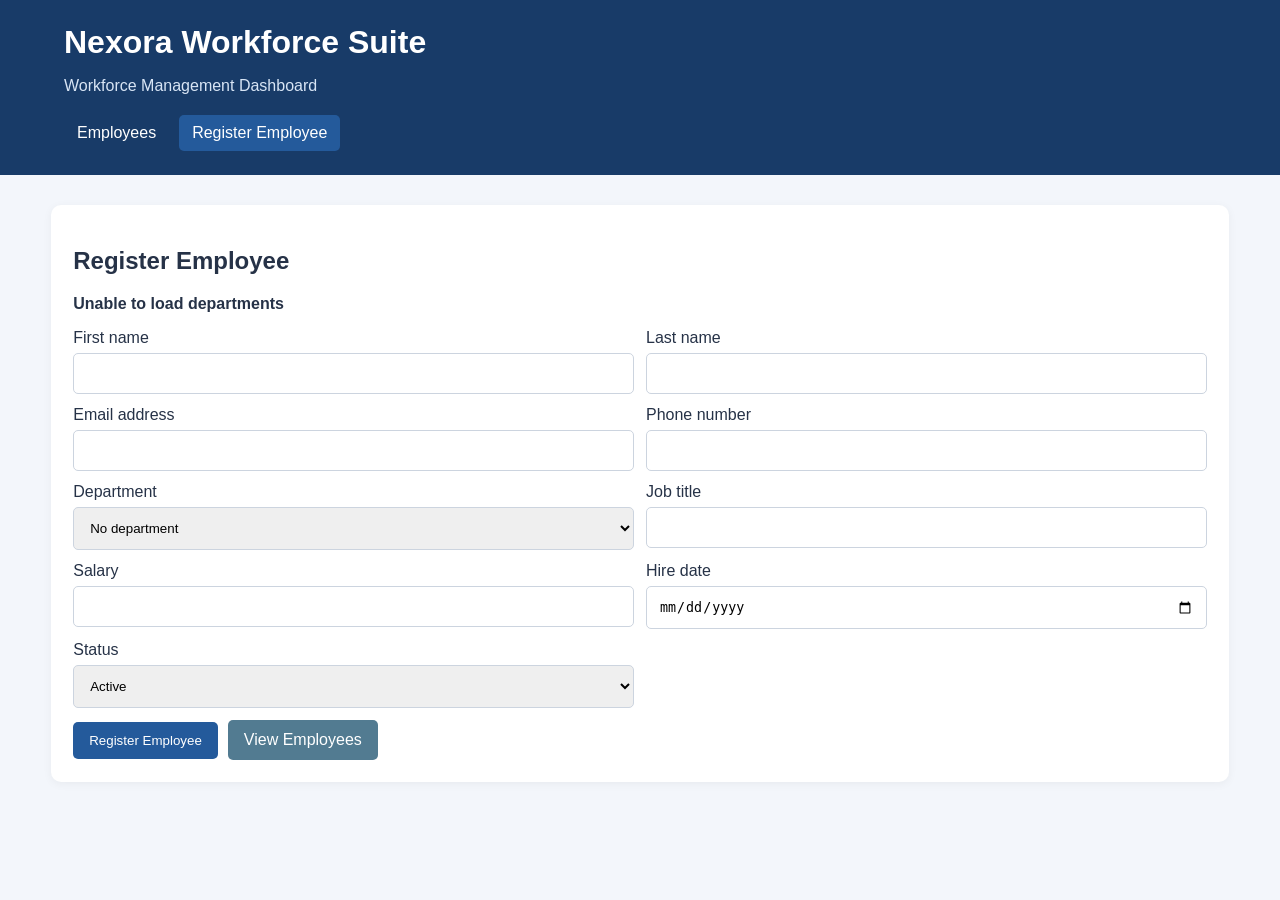
==== nexora-workforce-suite/src/main/resources/static/employee-registration.html @ 06db4645 "project update" ====
<!DOCTYPE html>
<html lang="en">
<head>
    <meta charset="UTF-8">
    <meta name="viewport" content="width=device-width, initial-scale=1.0">
    <title>Register Employee | Nexora Workforce Suite</title>
    <link rel="stylesheet" href="style.css">
</head>
<body>

<header>
    <h1>Nexora Workforce Suite</h1>
    <p>Workforce Management Dashboard</p>
    <nav aria-label="Main navigation">
        <a href="index.html">Employees</a>
        <a href="employee-registration.html" aria-current="page">Register Employee</a>
    </nav>
</header>

<main>
    <section class="form-section">
        <h2 id="formTitle">Register Employee</h2>
        <p id="message" role="status" aria-live="polite"></p>

        <form id="employeeForm">
            <input type="hidden" id="employeeId">

            <div class="form-field">
                <label for="firstName">First name</label>
                <input type="text" id="firstName" autocomplete="given-name" required>
            </div>

            <div class="form-field">
                <label for="lastName">Last name</label>
                <input type="text" id="lastName" autocomplete="family-name" required>
            </div>

            <div class="form-field">
                <label for="email">Email address</label>
                <input type="email" id="email" autocomplete="email" required>
            </div>

            <div class="form-field">
                <label for="phone">Phone number</label>
                <input type="tel" id="phone" autocomplete="tel">
            </div>

            <div class="form-field">
                <label for="department">Department</label>
                <select id="department">
                    <option value="">No department</option>
                </select>
            </div>

            <div class="form-field">
                <label for="jobTitle">Job title</label>
                <input type="text" id="jobTitle">
            </div>

            <div class="form-field">
                <label for="salary">Salary</label>
                <input type="number" id="salary" min="0" step="0.01">
            </div>

            <div class="form-field">
                <label for="hireDate">Hire date</label>
                <input type="date" id="hireDate">
            </div>

            <div class="form-field">
                <label for="status">Status</label>
                <select id="status">
                    <option value="ACTIVE">Active</option>
                    <option value="INACTIVE">Inactive</option>
                </select>
            </div>

            <div class="form-actions">
                <button type="submit" id="submitButton">Register Employee</button>
                <button type="button" id="cancelButton" hidden>Cancel</button>
                <a class="button secondary-button" href="index.html">View Employees</a>
            </div>
        </form>
    </section>
</main>

<script src="script.js"></script>
</body>
</html>
---- nexora-workforce-suite/src/main/resources/static/style.css ----
* {
    box-sizing: border-box;
}

body {
    margin: 0;
    font-family: Arial, sans-serif;
    background: #f3f6fb;
    color: #263247;
}

header {
    background: #183b68;
    color: white;
    padding: 24px 5%;
}

header h1 {
    margin: 0;
}

header p {
    margin-bottom: 0;
    color: #d8e5f5;
}

nav {
    display: flex;
    flex-wrap: wrap;
    gap: 10px;
    margin-top: 20px;
}

nav a {
    color: white;
    padding: 9px 13px;
    border-radius: 5px;
    text-decoration: none;
}

nav a:hover, nav a[aria-current="page"] {
    background: #245a9b;
}

main {
    width: 92%;
    max-width: 1250px;
    margin: 30px auto;
}

section {
    background: white;
    padding: 22px;
    margin-bottom: 24px;
    border-radius: 10px;
    box-shadow: 0 2px 10px #0000000d;
}

.card {
    background: #e5efff;
    padding: 15px;
    border-radius: 8px;
    width: 240px;
}

.card h2 {
    color: #183b68;
    font-size: 32px;
}

form {
    display: grid;
    grid-template-columns: repeat(2, 1fr);
    gap: 12px;
}

.employee-search {
    display: flex;
    flex-wrap: wrap;
    align-items: end;
}

.filter-field {
    flex: 1 1 190px;
}

.filter-field label {
    display: block;
    margin-bottom: 6px;
}

.form-field label {
    display: block;
    margin-bottom: 6px;
}

.form-actions {
    grid-column: 1 / -1;
    display: flex;
    flex-wrap: wrap;
    align-items: center;
    gap: 10px;
}

.button {
    display: inline-block;
    padding: 11px 16px;
    border-radius: 5px;
    background: #245a9b;
    color: white;
    text-decoration: none;
}

.button:hover {
    background: #163e70;
}

.secondary-button {
    background: #527b91;
}

.page-size-field {
    flex: 0 1 140px;
}

.pagination-controls {
    display: flex;
    justify-content: center;
    align-items: center;
    gap: 16px;
    margin-top: 20px;
}

.pagination-controls button:disabled {
    background: #aab4c1;
    cursor: not-allowed;
}

input, select {
    padding: 12px;
    border: 1px solid #ccd4df;
    border-radius: 5px;
    width: 100%;
}

label {
    align-self: center;
}

button {
    background: #245a9b;
    color: white;
    padding: 11px 16px;
    border: none;
    border-radius: 5px;
    cursor: pointer;
}

button:hover {
    background: #163e70;
}

#cancelButton {
    background: #777;
}

.table-container {
    overflow-x: auto;
}

table {
    width: 100%;
    border-collapse: collapse;
    margin-top: 20px;
    min-width: 850px;
}

th, td {
    padding: 12px;
    border-bottom: 1px solid #ddd;
    text-align: left;
}

th {
    background: #eaf0f8;
}

.delete-btn {
    background: #c0392b;
}

.edit-btn {
    background: #22865b;
}

.transfer-btn {
    background: #7353a6;
}

.history-btn {
    background: #527b91;
}

#message {
    font-weight: bold;
}

@media (max-width: 650px) {
    form {
        grid-template-columns: 1fr;
    }
}
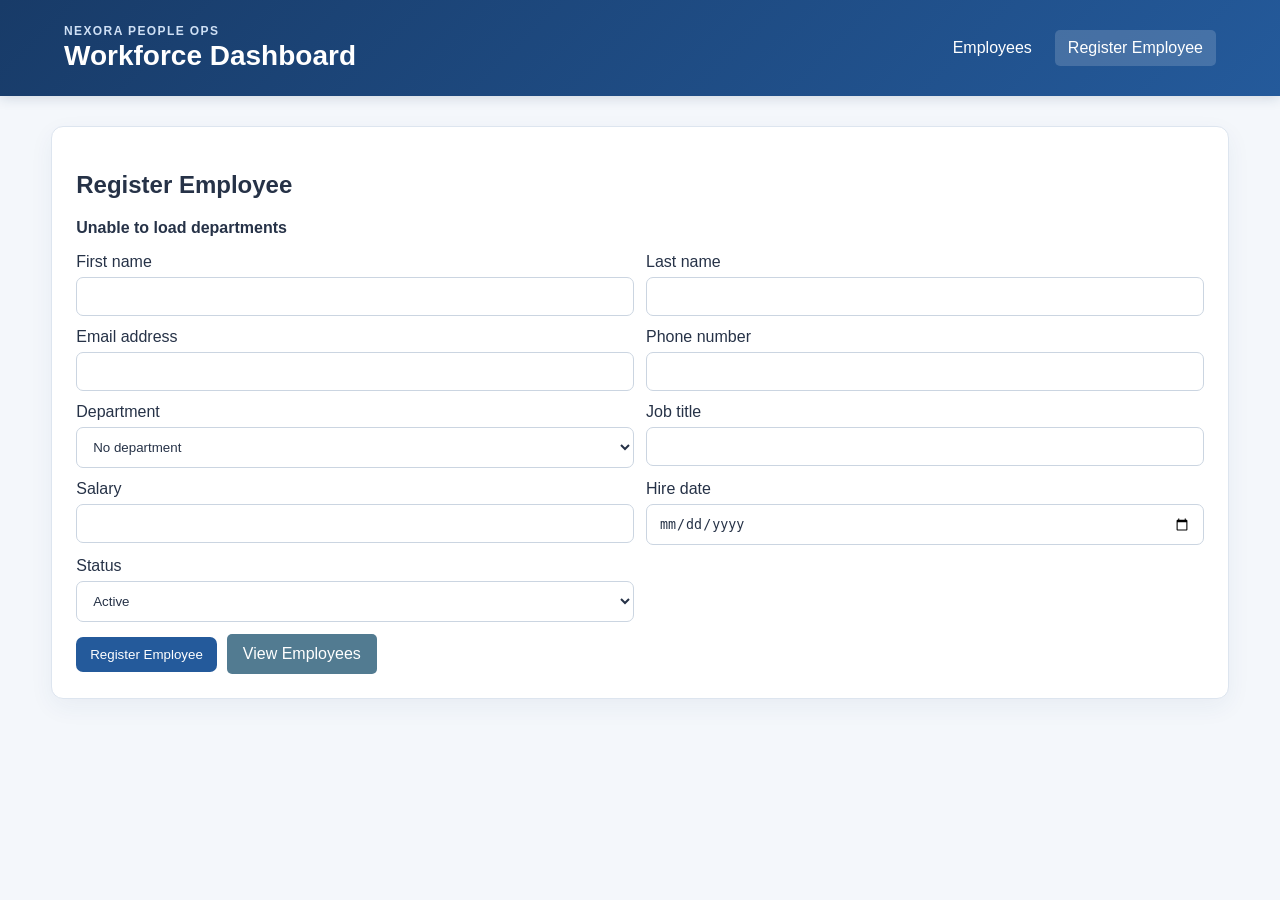
==== commit 6f0620ae: "project updated" ====
--- a/nexora-workforce-suite/src/main/resources/static/employee-registration.html
+++ b/nexora-workforce-suite/src/main/resources/static/employee-registration.html
@@ -9,12 +9,16 @@
 <body>
 
 <header>
-    <h1>Nexora Workforce Suite</h1>
-    <p>Workforce Management Dashboard</p>
-    <nav aria-label="Main navigation">
-        <a href="index.html">Employees</a>
-        <a href="employee-registration.html" aria-current="page">Register Employee</a>
-    </nav>
+    <div class="header-content">
+        <div>
+            <p class="eyebrow">NEXORA PEOPLE OPS</p>
+            <h1>Workforce Dashboard</h1>
+        </div>
+        <nav aria-label="Main navigation">
+            <a href="index.html">Employees</a>
+            <a href="employee-registration.html" aria-current="page">Register Employee</a>
+        </nav>
+    </div>
 </header>
 
 <main>
--- a/nexora-workforce-suite/src/main/resources/static/style.css
+++ b/nexora-workforce-suite/src/main/resources/static/style.css
@@ -3,33 +3,55 @@
     box-sizing: border-box;
 }
 
+:root {
+    --navy: #17365d;
+    --blue: #245a9b;
+    --blue-soft: #edf4fc;
+    --ink: #263247;
+    --muted: #667085;
+    --line: #dde5ef;
+}
+
 body {
     margin: 0;
-    font-family: Arial, sans-serif;
-    background: #f3f6fb;
-    color: #263247;
+    font-family: Inter, "Segoe UI", Arial, sans-serif;
+    background: #f4f7fb;
+    color: var(--ink);
 }
 
 header {
-    background: #183b68;
+    background: linear-gradient(135deg, #183b68, #245a9b);
     color: white;
     padding: 24px 5%;
-}
-
-header h1 {
+    box-shadow: 0 2px 12px rgba(20, 49, 87, 0.16);
+}
+
+.header-content {
+    max-width: 1250px;
+    margin: 0 auto;
+    display: flex;
+    align-items: center;
+    justify-content: space-between;
+    gap: 20px;
+}
+
+.header-content h1 {
+    margin: 2px 0 0;
+    font-size: 28px;
+}
+
+.eyebrow {
     margin: 0;
-}
-
-header p {
-    margin-bottom: 0;
-    color: #d8e5f5;
+    color: #cfe0f5;
+    font-size: 12px;
+    font-weight: 700;
+    letter-spacing: 1.4px;
 }
 
 nav {
     display: flex;
     flex-wrap: wrap;
     gap: 10px;
-    margin-top: 20px;
 }
 
 nav a {
@@ -40,7 +62,7 @@
 }
 
 nav a:hover, nav a[aria-current="page"] {
-    background: #245a9b;
+    background: rgba(255, 255, 255, 0.16);
 }
 
 main {
@@ -51,21 +73,31 @@
 
 section {
     background: white;
-    padding: 22px;
+    padding: 24px;
     margin-bottom: 24px;
-    border-radius: 10px;
-    box-shadow: 0 2px 10px #0000000d;
+    border: 1px solid var(--line);
+    border-radius: 12px;
+    box-shadow: 0 8px 24px rgba(34, 70, 113, 0.06);
 }
 
 .card {
-    background: #e5efff;
-    padding: 15px;
+    background: var(--blue-soft);
+    border-left: 4px solid var(--blue);
+    padding: 16px 20px;
     border-radius: 8px;
-    width: 240px;
-}
-
-.card h2 {
-    color: #183b68;
+    min-width: 220px;
+}
+
+.card-label {
+    display: block;
+    color: var(--muted);
+    font-size: 13px;
+    margin-bottom: 4px;
+}
+
+.card strong {
+    display: block;
+    color: var(--navy);
     font-size: 32px;
 }
 
@@ -138,10 +170,17 @@
 }
 
 input, select {
-    padding: 12px;
-    border: 1px solid #ccd4df;
-    border-radius: 5px;
+    padding: 11px 12px;
+    border: 1px solid #cbd5e1;
+    border-radius: 7px;
     width: 100%;
+    background: white;
+    color: var(--ink);
+}
+
+input:focus, select:focus, button:focus, a:focus {
+    outline: 3px solid rgba(36, 90, 155, 0.18);
+    outline-offset: 2px;
 }
 
 label {
@@ -151,14 +190,19 @@
 button {
     background: #245a9b;
     color: white;
-    padding: 11px 16px;
+    padding: 10px 14px;
     border: none;
-    border-radius: 5px;
+    border-radius: 7px;
     cursor: pointer;
+    transition: background 150ms ease, transform 150ms ease;
 }
 
 button:hover {
     background: #163e70;
+}
+
+button:active {
+    transform: translateY(1px);
 }
 
 #cancelButton {
@@ -178,12 +222,59 @@
 
 th, td {
     padding: 12px;
-    border-bottom: 1px solid #ddd;
+    border-bottom: 1px solid var(--line);
     text-align: left;
 }
 
 th {
-    background: #eaf0f8;
+    background: #edf3fa;
+    color: #46566a;
+    font-size: 13px;
+}
+
+tbody tr:hover {
+    background: #fafcff;
+}
+
+.action-cell {
+    white-space: nowrap;
+}
+
+.action-cell button {
+    margin: 2px 3px 2px 0;
+    padding: 7px 9px;
+    font-size: 12px;
+}
+
+.status-badge {
+    display: inline-block;
+    min-width: 68px;
+    padding: 5px 9px;
+    border-radius: 999px;
+    text-align: center;
+    font-size: 12px;
+    font-weight: 700;
+}
+
+.status-active {
+    background: #dff4e8;
+    color: #20734b;
+}
+
+.status-inactive {
+    background: #eef0f3;
+    color: #687180;
+}
+
+.empty-row, .loading-row {
+    height: 120px;
+    text-align: center;
+    color: var(--muted);
+}
+
+#employeeSummary {
+    color: var(--muted);
+    margin: 14px 0 0;
 }
 
 .delete-btn {
@@ -210,4 +301,18 @@
     form {
         grid-template-columns: 1fr;
     }
-}
+
+    .header-content {
+        align-items: flex-start;
+        flex-direction: column;
+    }
+
+    main {
+        width: 94%;
+        margin-top: 18px;
+    }
+
+    section {
+        padding: 18px;
+    }
+}
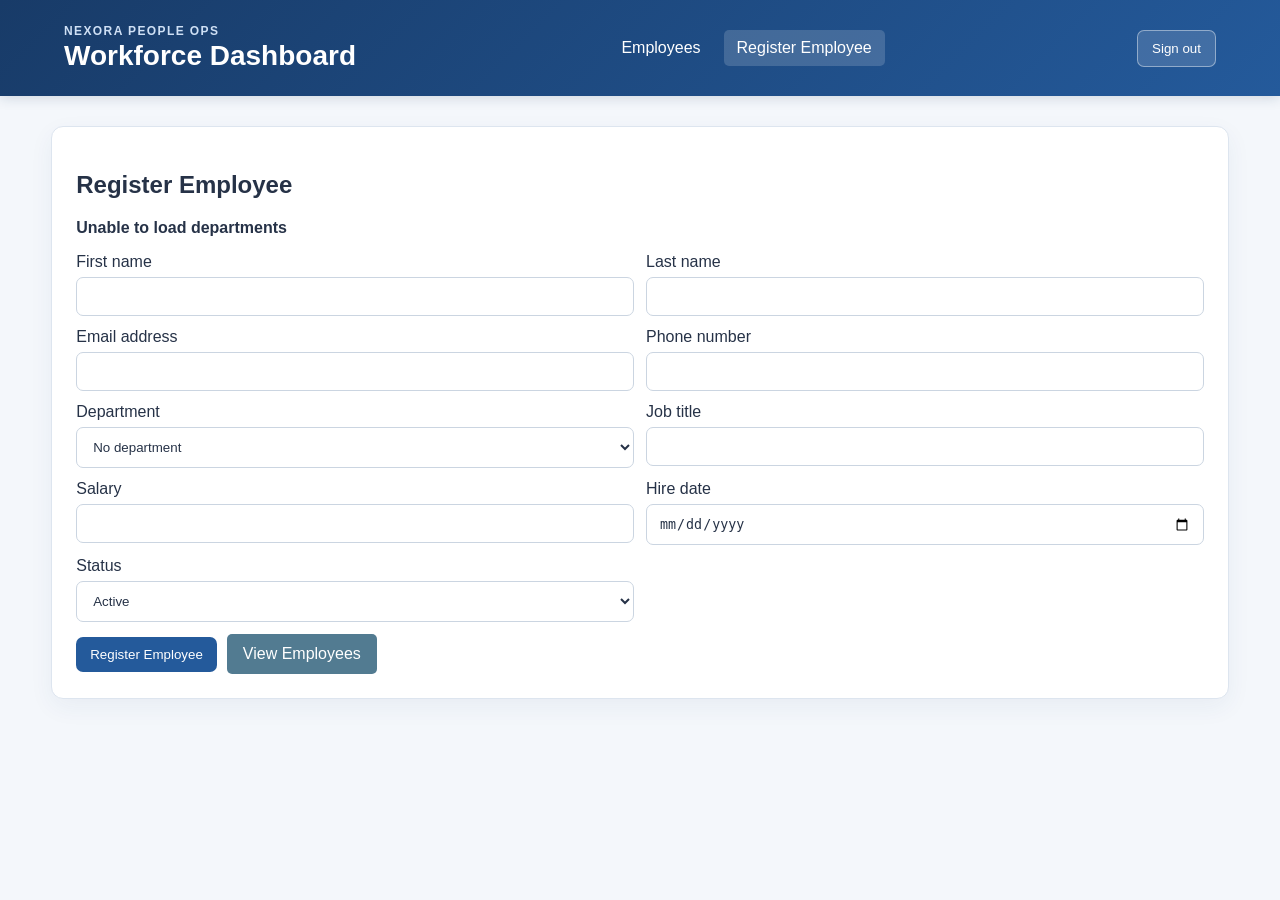
==== commit 11d824ae: "updated project" ====
--- a/nexora-workforce-suite/src/main/resources/static/employee-registration.html
+++ b/nexora-workforce-suite/src/main/resources/static/employee-registration.html
@@ -18,6 +18,10 @@
             <a href="index.html">Employees</a>
             <a href="employee-registration.html" aria-current="page">Register Employee</a>
         </nav>
+        <form action="/logout" method="post" class="logout-form">
+            <input type="hidden" id="logoutCsrfToken" name="_csrf">
+            <button type="submit" class="logout-button" disabled>Sign out</button>
+        </form>
     </div>
 </header>
 
--- a/nexora-workforce-suite/src/main/resources/static/style.css
+++ b/nexora-workforce-suite/src/main/resources/static/style.css
@@ -63,6 +63,21 @@
 
 nav a:hover, nav a[aria-current="page"] {
     background: rgba(255, 255, 255, 0.16);
+}
+
+.logout-form {
+    display: flex;
+    align-items: center;
+    gap: 0;
+}
+
+.logout-button {
+    background: rgba(255, 255, 255, 0.14);
+    border: 1px solid rgba(255, 255, 255, 0.42);
+}
+
+.logout-button:hover {
+    background: rgba(255, 255, 255, 0.24);
 }
 
 main {
@@ -297,6 +312,95 @@
     font-weight: bold;
 }
 
+.signin-page {
+    min-height: 100vh;
+    background:
+        radial-gradient(circle at 15% 15%, rgba(80, 133, 195, 0.18), transparent 34%),
+        linear-gradient(145deg, #f3f7fc 0%, #e8eff8 100%);
+}
+
+.signin-main {
+    width: 100%;
+    min-height: 100vh;
+    max-width: none;
+    margin: 0;
+    padding: 32px 18px;
+    display: grid;
+    place-items: center;
+}
+
+.signin-card {
+    width: min(100%, 440px);
+    margin: 0;
+    padding: 38px;
+    border-radius: 16px;
+    box-shadow: 0 18px 55px rgba(27, 55, 91, 0.14);
+}
+
+.signin-brand {
+    width: 46px;
+    height: 46px;
+    display: grid;
+    place-items: center;
+    margin-bottom: 24px;
+    border-radius: 12px;
+    background: linear-gradient(135deg, #183b68, #3475bb);
+    color: white;
+    font-size: 23px;
+    font-weight: 800;
+}
+
+.signin-eyebrow {
+    color: var(--blue);
+}
+
+.signin-card h1 {
+    margin: 8px 0;
+    color: var(--navy);
+    font-size: 29px;
+}
+
+.signin-description, .signin-footer {
+    color: var(--muted);
+    line-height: 1.55;
+}
+
+.signin-form {
+    grid-template-columns: 1fr;
+    gap: 18px;
+    margin-top: 24px;
+}
+
+.signin-field label {
+    display: block;
+    margin-bottom: 7px;
+    font-weight: 600;
+}
+
+.signin-form button {
+    width: 100%;
+    padding: 13px;
+    font-weight: 700;
+}
+
+.signin-form button:disabled {
+    background: #98a9bd;
+    cursor: wait;
+}
+
+.signin-message {
+    min-height: 22px;
+    margin: 16px 0 0;
+    color: #a6332a;
+    font-size: 14px;
+}
+
+.signin-footer {
+    margin: 24px 0 0;
+    text-align: center;
+    font-size: 13px;
+}
+
 @media (max-width: 650px) {
     form {
         grid-template-columns: 1fr;
@@ -307,6 +411,10 @@
         flex-direction: column;
     }
 
+    .signin-card {
+        padding: 28px 22px;
+    }
+
     main {
         width: 94%;
         margin-top: 18px;
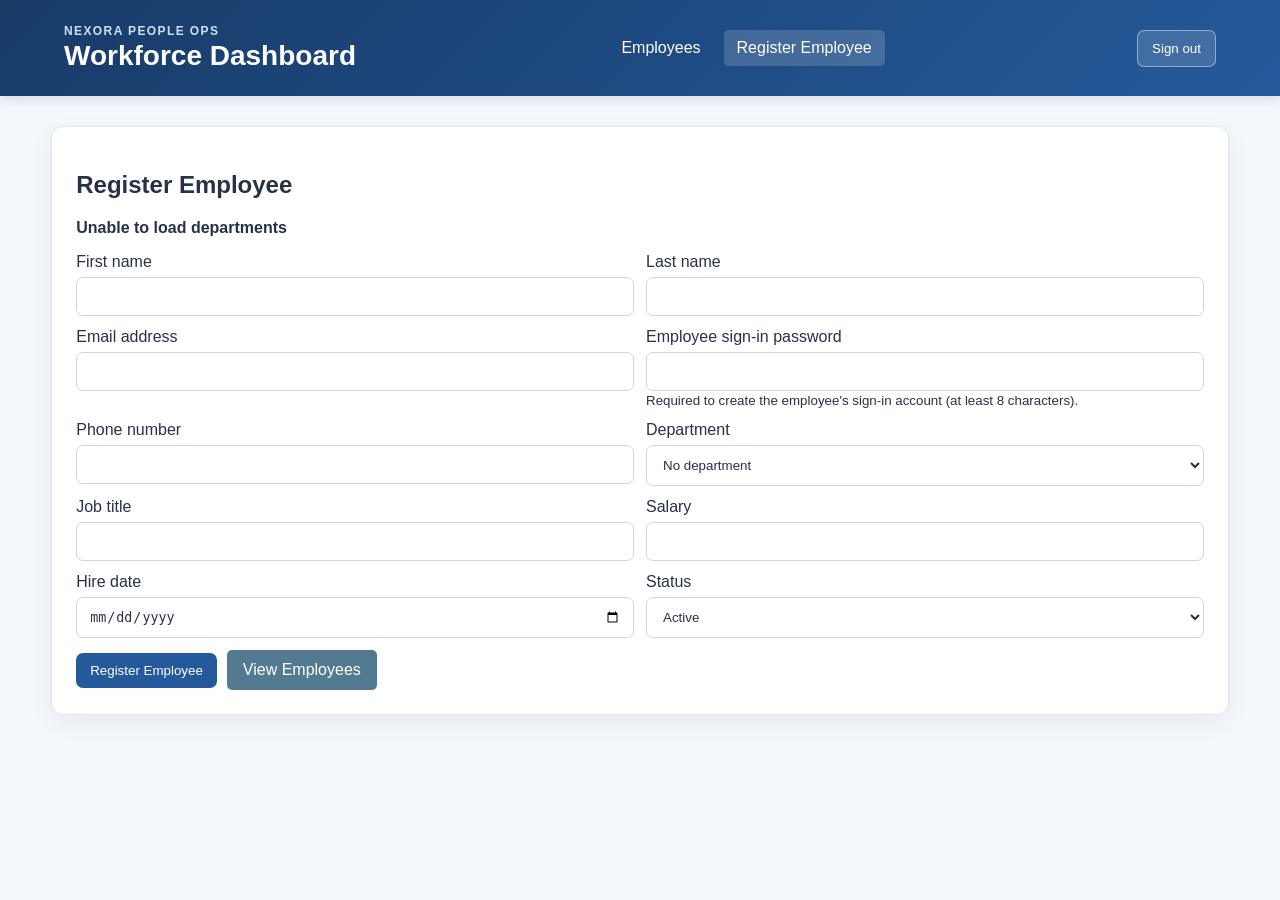
==== commit 1d46a037: "updated project" ====
--- a/nexora-workforce-suite/src/main/resources/static/employee-registration.html
+++ b/nexora-workforce-suite/src/main/resources/static/employee-registration.html
@@ -49,6 +49,13 @@
             </div>
 
             <div class="form-field">
+                <label for="employeePassword">Employee sign-in password</label>
+                <input type="password" id="employeePassword"
+                       autocomplete="new-password" minlength="8">
+                <small id="passwordHelp">Required to create the employee's sign-in account (at least 8 characters).</small>
+            </div>
+
+            <div class="form-field">
                 <label for="phone">Phone number</label>
                 <input type="tel" id="phone" autocomplete="tel">
             </div>
--- a/nexora-workforce-suite/src/main/resources/static/style.css
+++ b/nexora-workforce-suite/src/main/resources/static/style.css
@@ -401,6 +401,29 @@
     font-size: 13px;
 }
 
+.employee-profile {
+    display: grid;
+    grid-template-columns: repeat(auto-fit, minmax(220px, 1fr));
+    gap: 16px;
+    margin: 0;
+}
+
+.employee-profile div {
+    padding: 14px;
+    border-radius: 8px;
+    background: #f7f9fc;
+}
+
+.employee-profile dt {
+    color: var(--muted);
+    font-size: 13px;
+}
+
+.employee-profile dd {
+    margin: 6px 0 0;
+    font-weight: 600;
+}
+
 @media (max-width: 650px) {
     form {
         grid-template-columns: 1fr;
